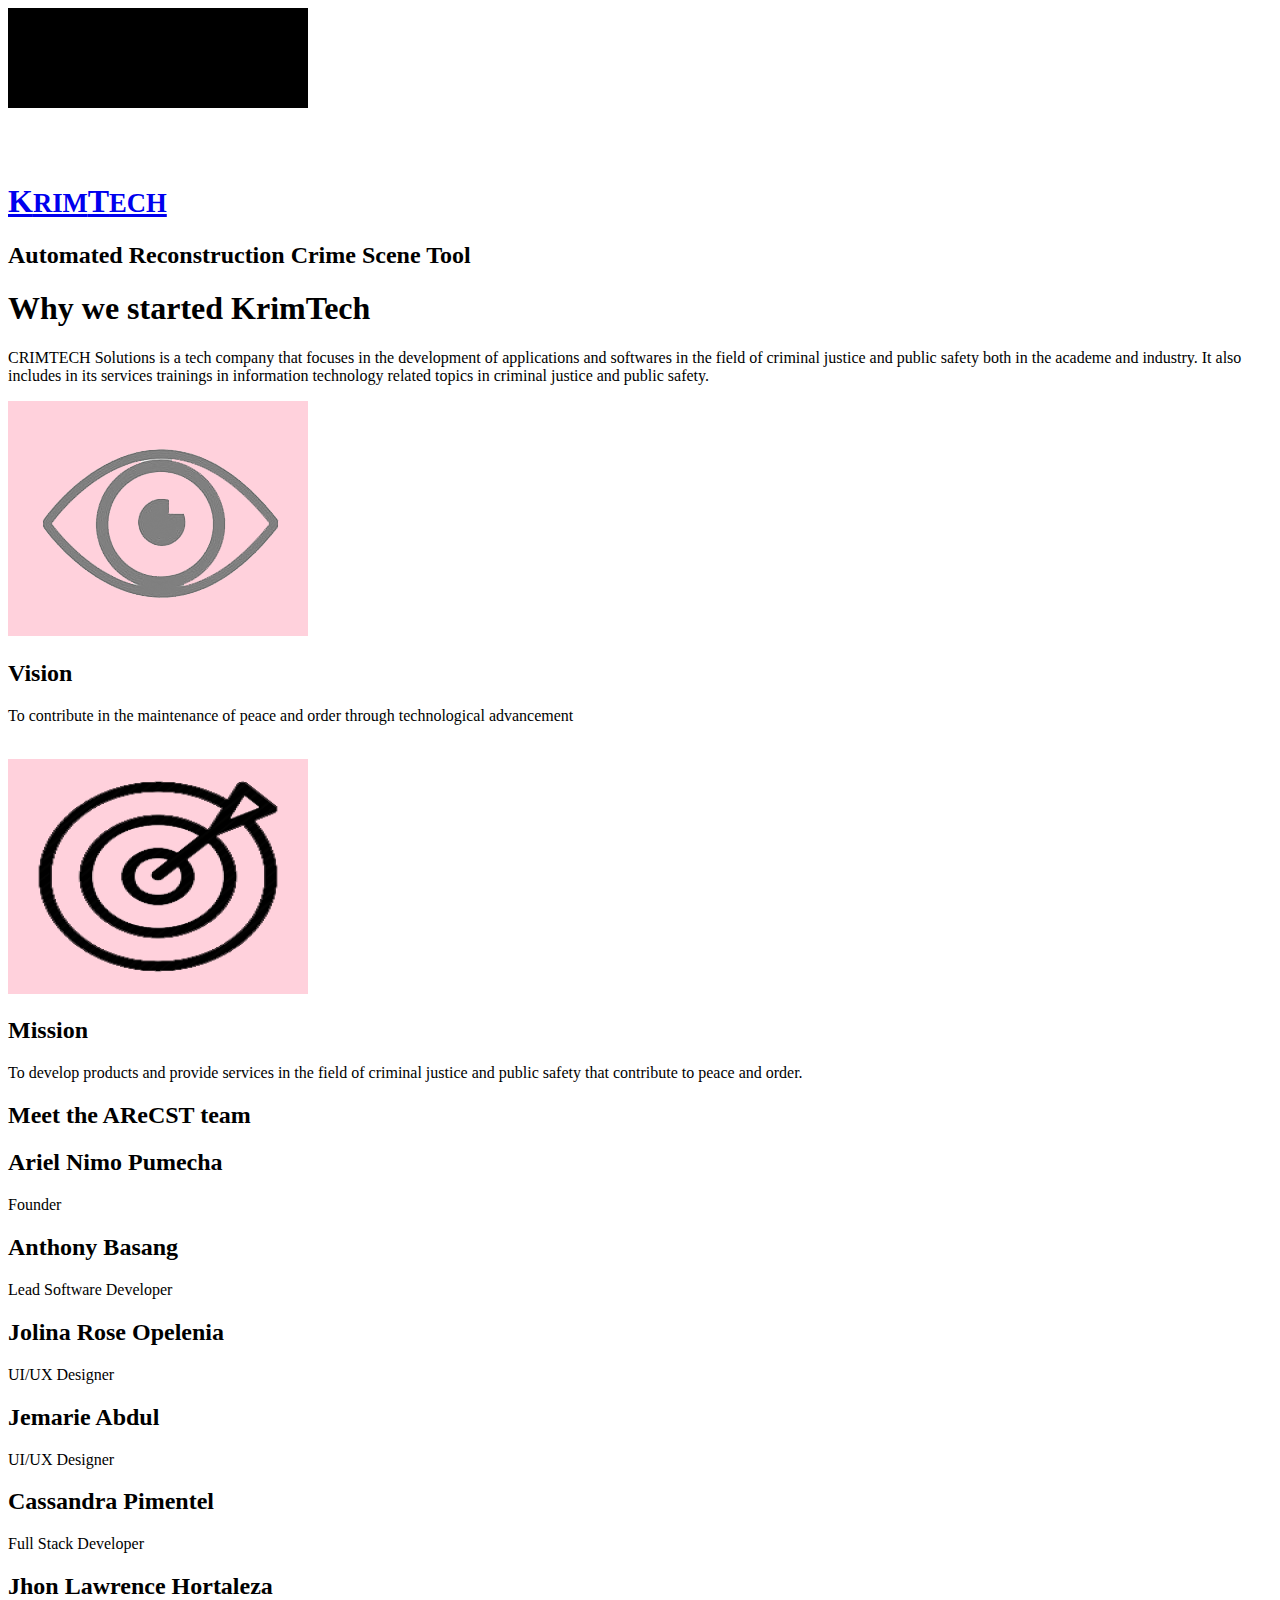
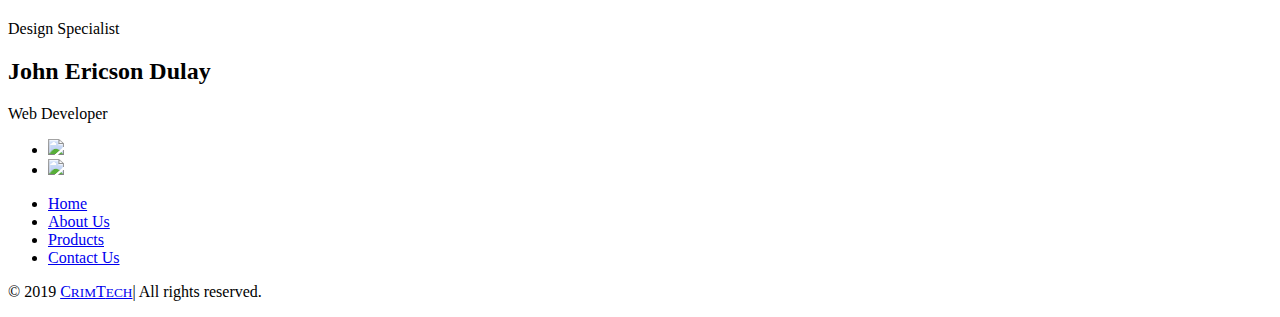
==== about.html @ 63c21a95 "Update about.html" ====
<!DOCTYPE html>
<html lang="en">
<head>

	<script src="https://ajax.googleapis.com/ajax/libs/jquery/3.4.1/jquery.min.js"></script>
	<link rel="stylesheet" href="https://cdnjs.cloudflare.com/ajax/libs/meyer-reset/2.0/reset.min.css">
	<link rel="stylesheet" type="text/css" href="CSS/about.css">
	<meta name="viewport" content="width=device-width, initial-scale=1.0">


</head>
<body>

	<header class="header">
		<a href="index.html"><svg><rect width='525' height='100'></rect></svg><h1>K<small>RIM</small>T<small>ECH</small></h1></a>
	</header>
	
	<section class="hero">
		<h2 class="section-title">
			Automated Reconstruction Crime Scene Tool
		</h2>

		<div class="container-story">
		<div class="card-story">
			<div class="card-story-header">
			<div class="card-content">
				<h1>Why we started KrimTech</h1>
				 <p>CRIMTECH Solutions is a tech company that focuses in the development
					of applications and softwares in the field of criminal justice and public safety both
					in the academe and industry. It also includes in its services trainings in information technology
					related topics in criminal justice and public safety.
				 </p>
				</div>
			</div>
		</div>

	</div>

	</section>
		
	<section id="vision-mission-section">

	<div class="container">
			
		<div class="card">
				<div class="imgBx">
					<img src="./Images/vision.png" alt="">
				</div>
				<div class="contentBx">
					<h2>Vision</h2>
					<p>To contribute in the maintenance of peace and order through technological advancement</p><br>
				</div>
			</div>

			<div class="card">
				<div class="imgBx">
					<img src="./Images/mission.png" alt="">
				</div>
				<div class="contentBx">
					<h2>Mission</h2>
					<p>To develop products and provide services in the field of criminal justice
					and public safety that contribute to peace and order.	
					</p>
				</div>
			</div>
	</div>

	</section>

	<div class="team-separation"><h2>Meet the AReCST team</h2></div>
	
	<section id="team-section">

		<div class="container">
		
		<div class="card-team">
			<div class="card-image-team-ariel"></div>
				<div class="card-text-team">
					<h2>Ariel Nimo Pumecha</h2>
					<p>Founder</p>
				</div>	
		</div>
		
		</div>

	</section>

	<section id="team-section">

		<div class="container">

		<div class="card-team">
			<div class="card-image-team-anthony"></div>
				<div class="card-text-team">
					<h2>Anthony Basang</h2>
					<p>Lead Software Developer</p>
				</div>	
		</div>

		<div class="card-team">
			<div class="card-image-team-jolina"></div>
				<div class="card-text-team">
					<h2>Jolina Rose Opelenia</h2>
					<p>UI/UX Designer</p>
				</div>	
		</div>

		<div class="card-team">
			<div class="card-image-team-jemarie"></div>
				<div class="card-text-team">
					<h2>Jemarie Abdul</h2>
					<p>UI/UX Designer</p>
				</div>	
		</div>

		</div>
	
	</section>

	
	<section id="team-section">

		<div class="container">

		<div class="card-team">
			<div class="card-image-team-cassandra"></div>
				<div class="card-text-team">
					<h2>Cassandra Pimentel</h2>
					<p>Full Stack Developer</p>
				</div>	
		</div>

		<div class="card-team">
			<div class="card-image-team-lawrence"></div>
				<div class="card-text-team">
					<h2>Jhon Lawrence Hortaleza</h2>
					<p>Design Specialist</p>
				</div>	
		</div>

		<div class="card-team">
			<div class="card-image-team-ericson"></div>
				<div class="card-text-team">
					<h2>John Ericson Dulay</h2>
					<p>Web Developer</p>
				</div>	
		</div>

		</div>
	
	</section>

	<footer>
		<div class="footer-main-div">
			<div class="footer-social-icons">
				<ul>
					<li>
						<a class="social-link" href="gmail.com">
						<img class="social-icon" src="Images/facebook.png">
						</a>
					</li>
					<li>
						<a class="social-link" href="gmail.com">
						<img class="social-icon" src="Images/gmail.png">
						</a>
					</li>
				</ul>
			</div>

			<div class="footer-menu-one">
				<ul>
					<li><a href="index.html">Home</a></li>
					<li><a href="about.html">About Us</a></li>
					<li><a href="product.html">Products</a></li>
					<li><a href="contact.html">Contact Us</a></li>
				</ul>
			</div>
		</div>
		<div class="footer-bottom">
			<p>&copy; 2019 <a href ="index.html">C<small>RIM</small>T<small>ECH</small></a>| All rights reserved.</p>
		</div>

	</footer>


	<!--<div class="team-separation">
		<video width="100%"  height="250px" controls>
			<source src="Videos/arecstbetatest.mp4" type="video/mp4">
		</video>
	</div>--->



</body>
</html>
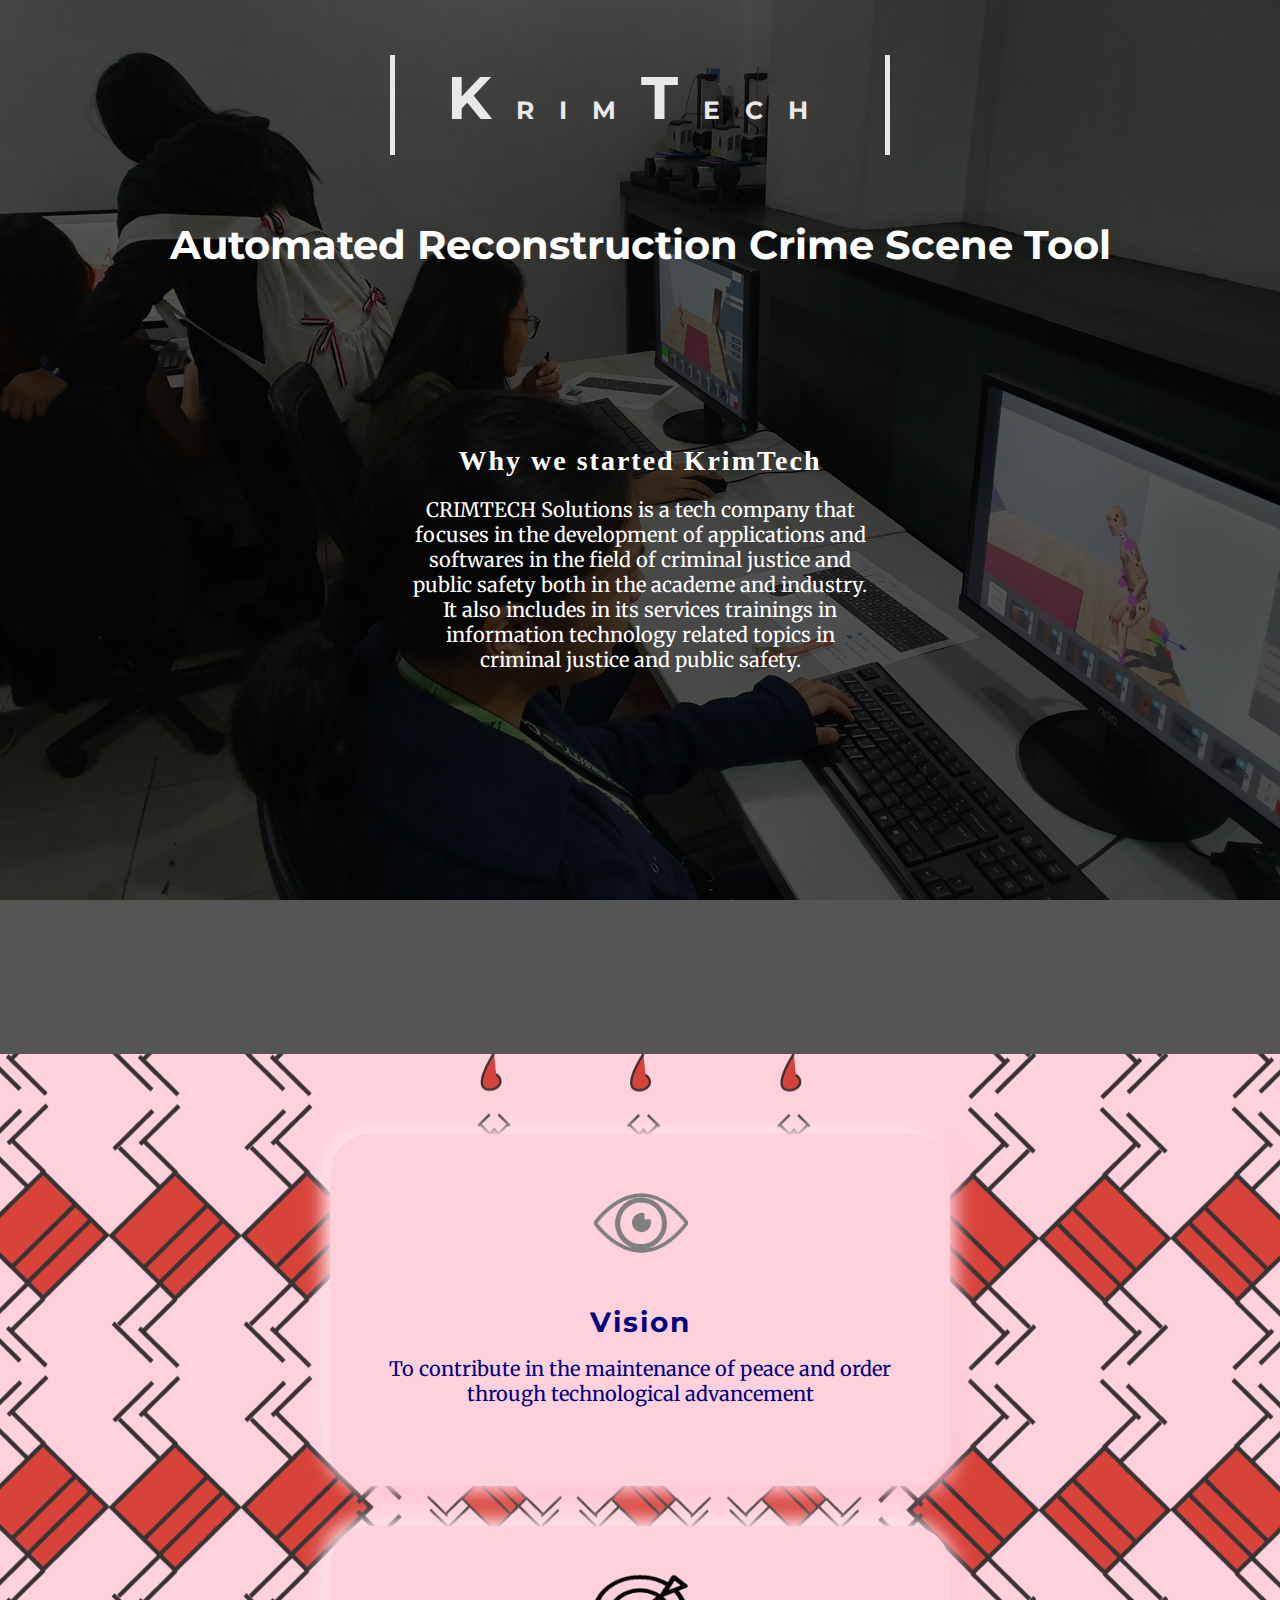
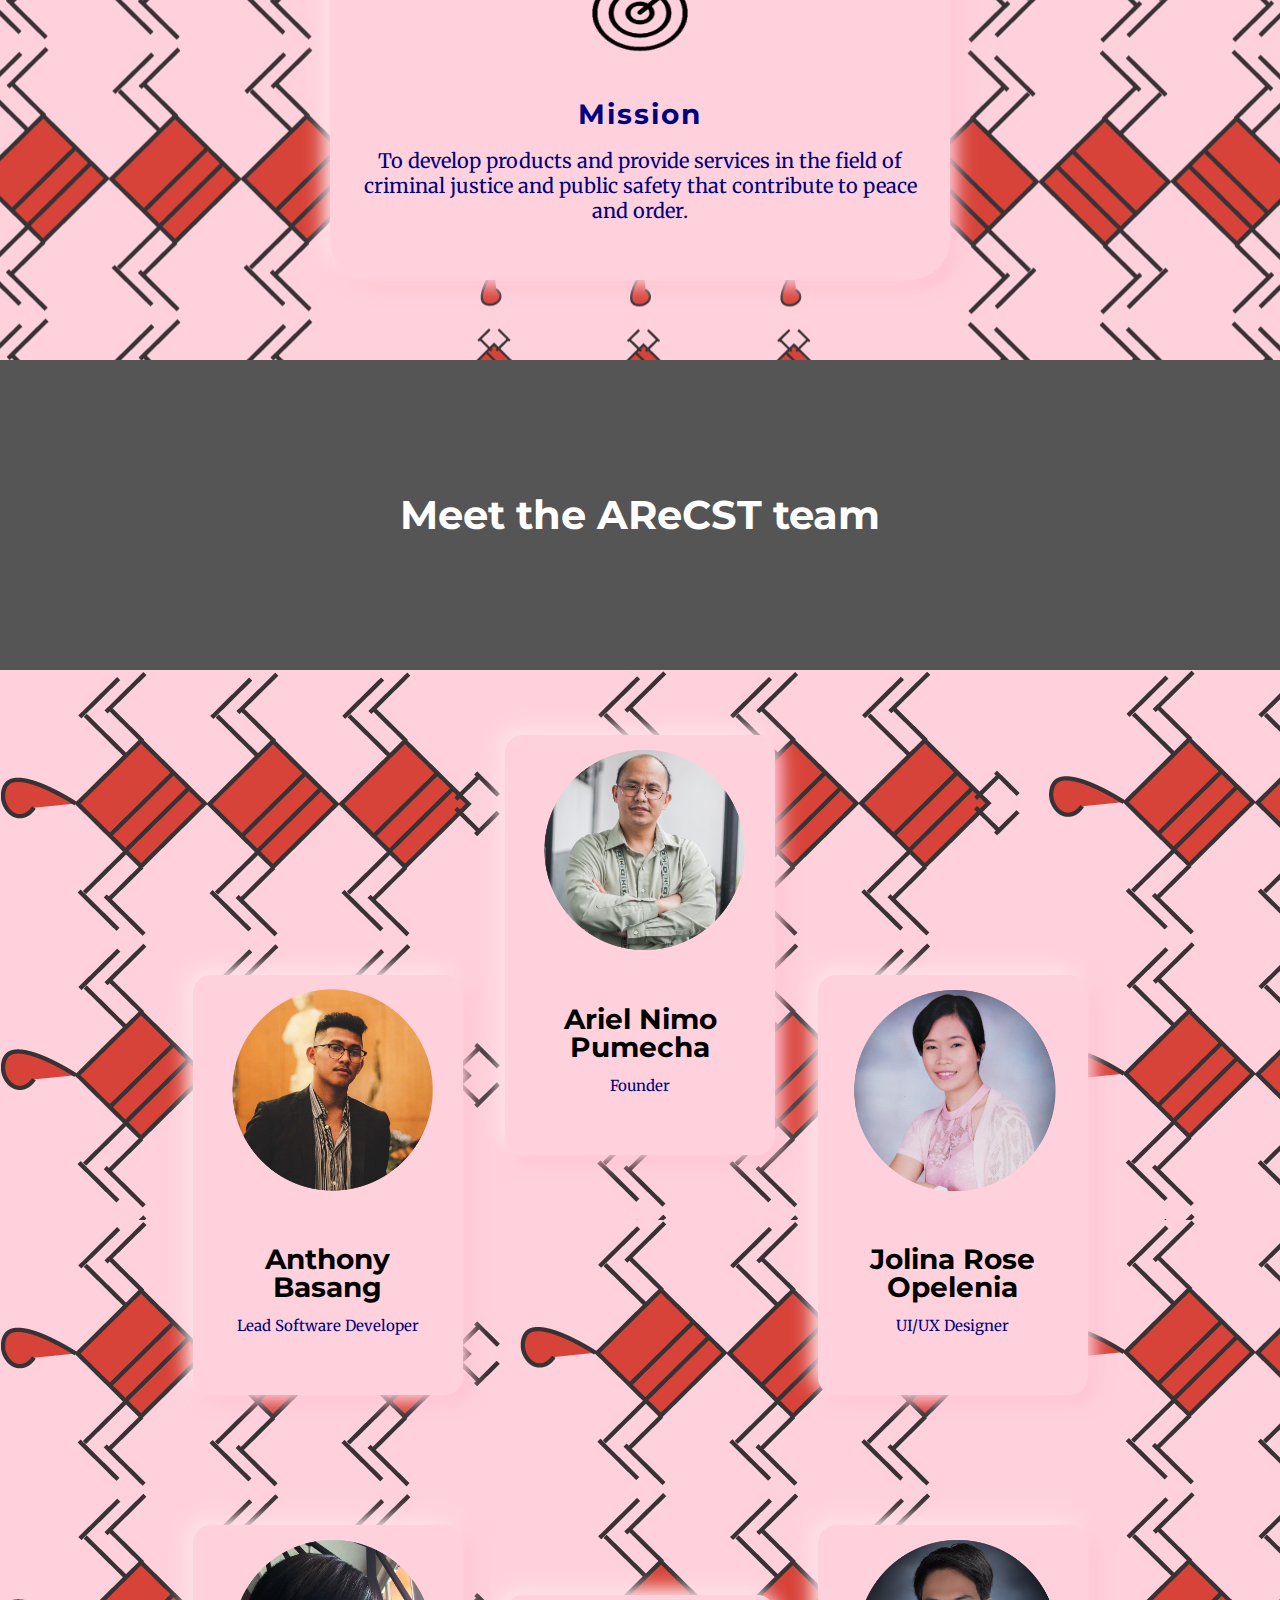
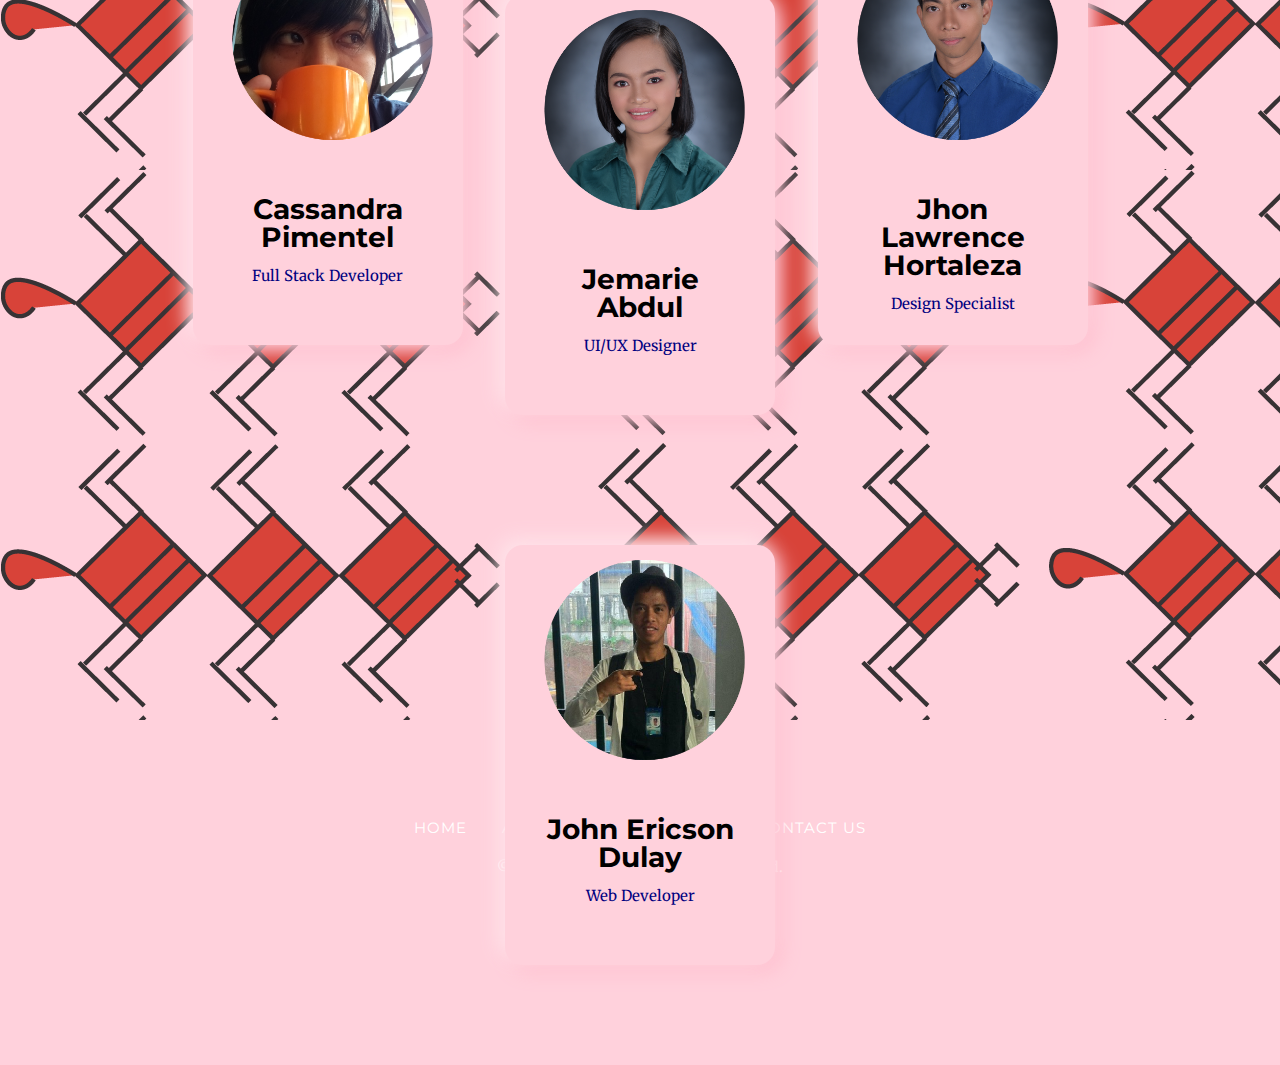
==== commit e70c1d92: "update" ====
--- a/about.html
+++ b/about.html
@@ -44,7 +44,7 @@
 			
 		<div class="card">
 				<div class="imgBx">
-					<img src="./Images/vision.png" alt="">
+					<img src="Images/vision.png" alt="">
 				</div>
 				<div class="contentBx">
 					<h2>Vision</h2>
@@ -54,7 +54,7 @@
 
 			<div class="card">
 				<div class="imgBx">
-					<img src="./Images/mission.png" alt="">
+					<img src="Images/mission.png" alt="">
 				</div>
 				<div class="contentBx">
 					<h2>Mission</h2>
@@ -156,12 +156,12 @@
 				<ul>
 					<li>
 						<a class="social-link" href="gmail.com">
-						<img class="social-icon" src="Images/facebook.png">
+						<img class="social-icon" src="Images/facebook.PNG">
 						</a>
 					</li>
 					<li>
 						<a class="social-link" href="gmail.com">
-						<img class="social-icon" src="Images/gmail.png">
+						<img class="social-icon" src="Images/gmail.PNG">
 						</a>
 					</li>
 				</ul>
@@ -192,4 +192,4 @@
 
 
 </body>
-</html>
+</html>--- a/CSS/about.css
+++ b/CSS/about.css
@@ -0,0 +1,471 @@
+@import url("https://fonts.googleapis.com/css?family=Montserrat:500&display=swap");
+@import url("https://fonts.googleapis.com/css?family=Merriweather&display=swap");
+
+/* base css here */
+
+*,
+*::before,
+*::after {
+  margin: 0;
+  padding: 0;
+  box-sizing: inherit;
+}
+
+html {
+  box-sizing: border-box;
+  font-size: 1.25rem;
+}
+
+body {
+  height: 100vh;
+  margin: 0;
+  text-align: center;
+  /*background: #505050*/
+  background: #ffd1dc;
+}
+
+img {
+  display: block;
+  max-width: 100%;
+}
+
+section {
+  padding: 3em 1em;
+}
+
+/* typography css all here */
+
+h2 {
+  line-height: 1;
+  font-size: 2rem;
+  font-family: Montserrat;
+}
+
+p {
+  margin-bottom: 0.85em;
+  font-family: Merriweather;
+  color: white;
+  /*color: black*/
+}
+
+/* header section*/
+.header {
+  position: absolute;
+  top: 15.5%;
+  left: 50%;
+  transform: translate(-50%, -50%);
+  height: 100px;
+  width: 500px;
+  text-align: center;
+  line-height: 15px;
+}
+
+.header a {
+  letter-spacing: 25px;
+  font-family: Montserrat;
+  font-size: 30px;
+  text-decoration: none;
+  color: #e9e9eb;
+}
+
+.header a small {
+  font-size: 25px;
+}
+
+.header svg,
+.header svg rect {
+  position: absolute;
+  top: -35px;
+  left: 0;
+  width: 100%;
+  height: 100%;
+  fill: transparent;
+}
+
+.header svg rect {
+  stroke: #e9e9eb;
+  stroke-width: 10px;
+  transition: 2s;
+  stroke-dasharray: 100 500;
+  stroke-dashoffset: 700;
+}
+
+.header:hover svg rect {
+  stroke: #ef4b4c;
+  stroke-dasharray: 500 100;
+  stroke-dashoffset: 0;
+}
+
+.header:hover a {
+  transition: 1s;
+  color: #ef4b4c;
+}
+
+.feature-title small {
+  font-size: 0.7em;
+  display: block;
+}
+
+/*header section ends here*/
+
+/* hero css */
+
+.hero {
+  background-color: #555;
+  background-image: url(../Images/1.jpg);
+  background-blend-mode: multiply;
+  background-attachment: fixed;
+  background-size: cover;
+  background-position: center;
+  color: white;
+  text-align: center;
+  padding: 25vh 1em;
+}
+
+/*here css ends here*/
+
+/*Vision and Section CSS*/
+
+#vision-mission-section {
+  display: flex;
+  justify-content: center;
+  align-items: center;
+  background-image: url(../Images/pattern.png);
+  background-blend-mode: multiply;
+  background-position: center;
+}
+
+.container {
+  position: relative;
+  display: flex;
+  justify-content: space-around;
+  align-items: center;
+  flex-wrap: wrap;
+  width: 1900px;
+}
+
+.container .card {
+  width: 620px;
+  margin: 20px;
+  padding: 40px 30px;
+  background: #ffd1dc;
+  border-radius: 40px;
+  box-shadow: -6px -6px 20px #ffe5eb, 6px 6px 20px #ffbdcd;
+}
+
+.container .card:hover {
+  box-shadow: inset -6px -6px 10px #ffe5eb, inset 6px 6px 20px #ffbdcd;
+}
+
+.container .card .imgBx {
+  position: relative;
+  display: flex;
+  align-items: center;
+  justify-content: center;
+}
+
+.container .card .imgBx img {
+  max-width: 120px;
+}
+
+.container .card .contentBx {
+  position: relative;
+  margin-top: 20px;
+  text-align: center;
+}
+
+.container .card .contentBx h2 {
+  color: navy;
+  font-weight: 700;
+  font-size: 1.4em;
+  letter-spacing: 2px;
+  padding: 20px 0px;
+}
+
+.container .card .contentBx p {
+  color: navy;
+}
+
+.container .card:hover .imgBx,
+.container .card:hover .contentBx {
+  transform: scale(0.98);
+}
+
+/*Vision and Section Ends*/
+
+/*Section Story CSS*/
+
+.container-story {
+  display: flex;
+  align-items: center;
+  justify-content: center;
+  margin: 20px 0px;
+}
+
+.card-story {
+  display: flex;
+  justify-content: center;
+  align-items: center;
+  width: 620px;
+  margin: 20px;
+  padding: 40px 30px;
+}
+
+.card-story .card-story-header {
+  width: 620px;
+  margin: 20px;
+  padding: 40px 30px;
+  border-radius: 40px;
+}
+
+.container-story .card-story .card-story-header {
+  position: relative;
+  display: flex;
+  align-items: center;
+  justify-content: center;
+}
+
+.container-story .card-story .card-content {
+  position: relative;
+  margin-top: 20px;
+  text-align: center;
+}
+
+.container-story .card-story .card-story-header h1 {
+  color: #fff;
+  font-weight: 700;
+  font-size: 1.4em;
+  letter-spacing: 2px;
+  padding: 20px 0px;
+}
+
+.container-story .card-story .card-content p {
+  color: #ffff;
+}
+
+/*---Section Story End---*/
+
+/*---Team Separation CSS---*/
+#team-separation {
+  height: 250px;
+  width: 100%;
+}
+
+.team-separation {
+  background-color: #555;
+  background-image: url(../Images/team.jpg);
+  background-blend-mode: multiply;
+  background-position: center;
+  background-attachment: fixed;
+  background-repeat: no-repeat;
+  background-size: cover;
+  color: white;
+  text-align: center;
+  padding: 15vh 1em;
+}
+
+/*---Team Separtion ENDS---*/
+
+/*---Team Section---*/
+
+#team-section {
+  height: 550px;
+  width: 100%;
+  background-image: url(../Images/pattern.png);
+  display: flex;
+  align-items: center;
+  justify-content: center;
+  padding: 15px 15px;
+}
+
+.card-team {
+  display: grid;
+  grid-template-columns: 270px;
+  grid-template-rows: 230px 110px 80px;
+  grid-template-areas: "image" "text";
+
+  border-radius: 18px;
+  background-color: #ffd1dc;
+  box-shadow: -6px -6px 20px #ffe5eb, 6px 6px 20px #ffbdcd;
+  text-align: center;
+  margin: 100px;
+}
+
+.container .card-team:hover {
+  box-shadow: inset -6px -6px 10px #ffe5eb, inset 6px 6px 20px #ffbdcd;
+}
+
+.card-image-team-ariel {
+  grid-area: image;
+  background: url(../Images/DrAriel.png);
+
+  border-top-left-radius: 15px;
+  border-top-right-radius: 15px;
+  background-size: cover;
+}
+
+.card-image-team-anthony {
+  grid-area: image;
+  background: url(../Images/anthony.png);
+
+  border-top-left-radius: 15px;
+  border-top-right-radius: 15px;
+  background-size: cover;
+}
+
+.card-image-team-jolina {
+  grid-area: image;
+  background: url(../Images/jolina.png);
+
+  border-top-left-radius: 15px;
+  border-top-right-radius: 15px;
+  background-size: cover;
+}
+
+.card-image-team-jemarie {
+  grid-area: image;
+  background: url(../Images/jemarie.png);
+
+  border-top-left-radius: 15px;
+  border-top-right-radius: 15px;
+  background-size: cover;
+}
+
+.card-image-team-cassandra {
+  grid-area: image;
+  background: url(../Images/cassandra.png);
+
+  border-top-left-radius: 15px;
+  border-top-right-radius: 15px;
+  background-size: cover;
+}
+
+.card-image-team-lawrence {
+  grid-area: image;
+  background: url(../Images/lawrence.png);
+
+  border-top-left-radius: 15px;
+  border-top-right-radius: 15px;
+  background-size: cover;
+}
+
+.card-image-team-ericson {
+  grid-area: image;
+  background: url(../Images/ericson.png);
+
+  border-top-left-radius: 15px;
+  border-top-right-radius: 15px;
+  background-size: cover;
+}
+
+.card-text-team {
+  grid-area: text;
+  margin: 25px;
+}
+
+.card-text-team p {
+  color: navy;
+  font-size: 15px;
+  font-weight: 300px;
+}
+
+.card-text-team h2 {
+  margin: 15px 15px;
+  font-size: 28px;
+}
+
+/*end of team section*/
+
+/*Footer Section*/
+
+.footer-main-div {
+  width: 100%;
+  height: auto;
+  margin: auto;
+  padding: 20px 0px;
+}
+
+.footer-social-icons {
+  width: 100%;
+  height: auto;
+  margin: auto;
+}
+
+.footer-social-icons ul {
+  margin: 0px;
+  padding: 0px;
+  text-align: center;
+}
+
+.footer-social-icons ul li {
+  display: inline-block;
+  width: 50px;
+  height: 50px;
+  margin: 0px 10px;
+  border-radius: 100%;
+}
+
+.footer-social-icons ul li a {
+  color: white;
+  font-size: 25px;
+  display: block;
+}
+
+.footer-social-icons ul li a i {
+  line-height: 50px;
+}
+
+.footer-menu-one {
+  width: 100%;
+  height: auto;
+  margin: auto;
+  margin-top: 20px;
+}
+
+a {
+  text-decoration: none;
+  outline: none;
+}
+
+.footer-menu-one ul {
+  margin: 0;
+  padding: 0;
+  text-align: center;
+}
+
+.footer-menu-one ul li {
+  display: inline-block;
+  margin: 0 15px;
+}
+
+.footer-menu-one ul li a {
+  font-family: Montserrat;
+  font-size: 15px;
+  color: white;
+  text-transform: uppercase;
+  letter-spacing: 1px;
+}
+
+.footer-bottom {
+  width: 100%;
+  height: auto;
+  margin: auto;
+  background: #ffd1dc;
+}
+
+.footer-bottom {
+  font-family: Montserrat;
+  font-size: 14px;
+  text-align: center;
+  letter-spacing: 1px;
+}
+
+.footer-bottom a {
+  color: white;
+}
+
+.footer-bottom a:hover {
+  color: #ef4b4c;
+}
+
+/*end of footer*/
